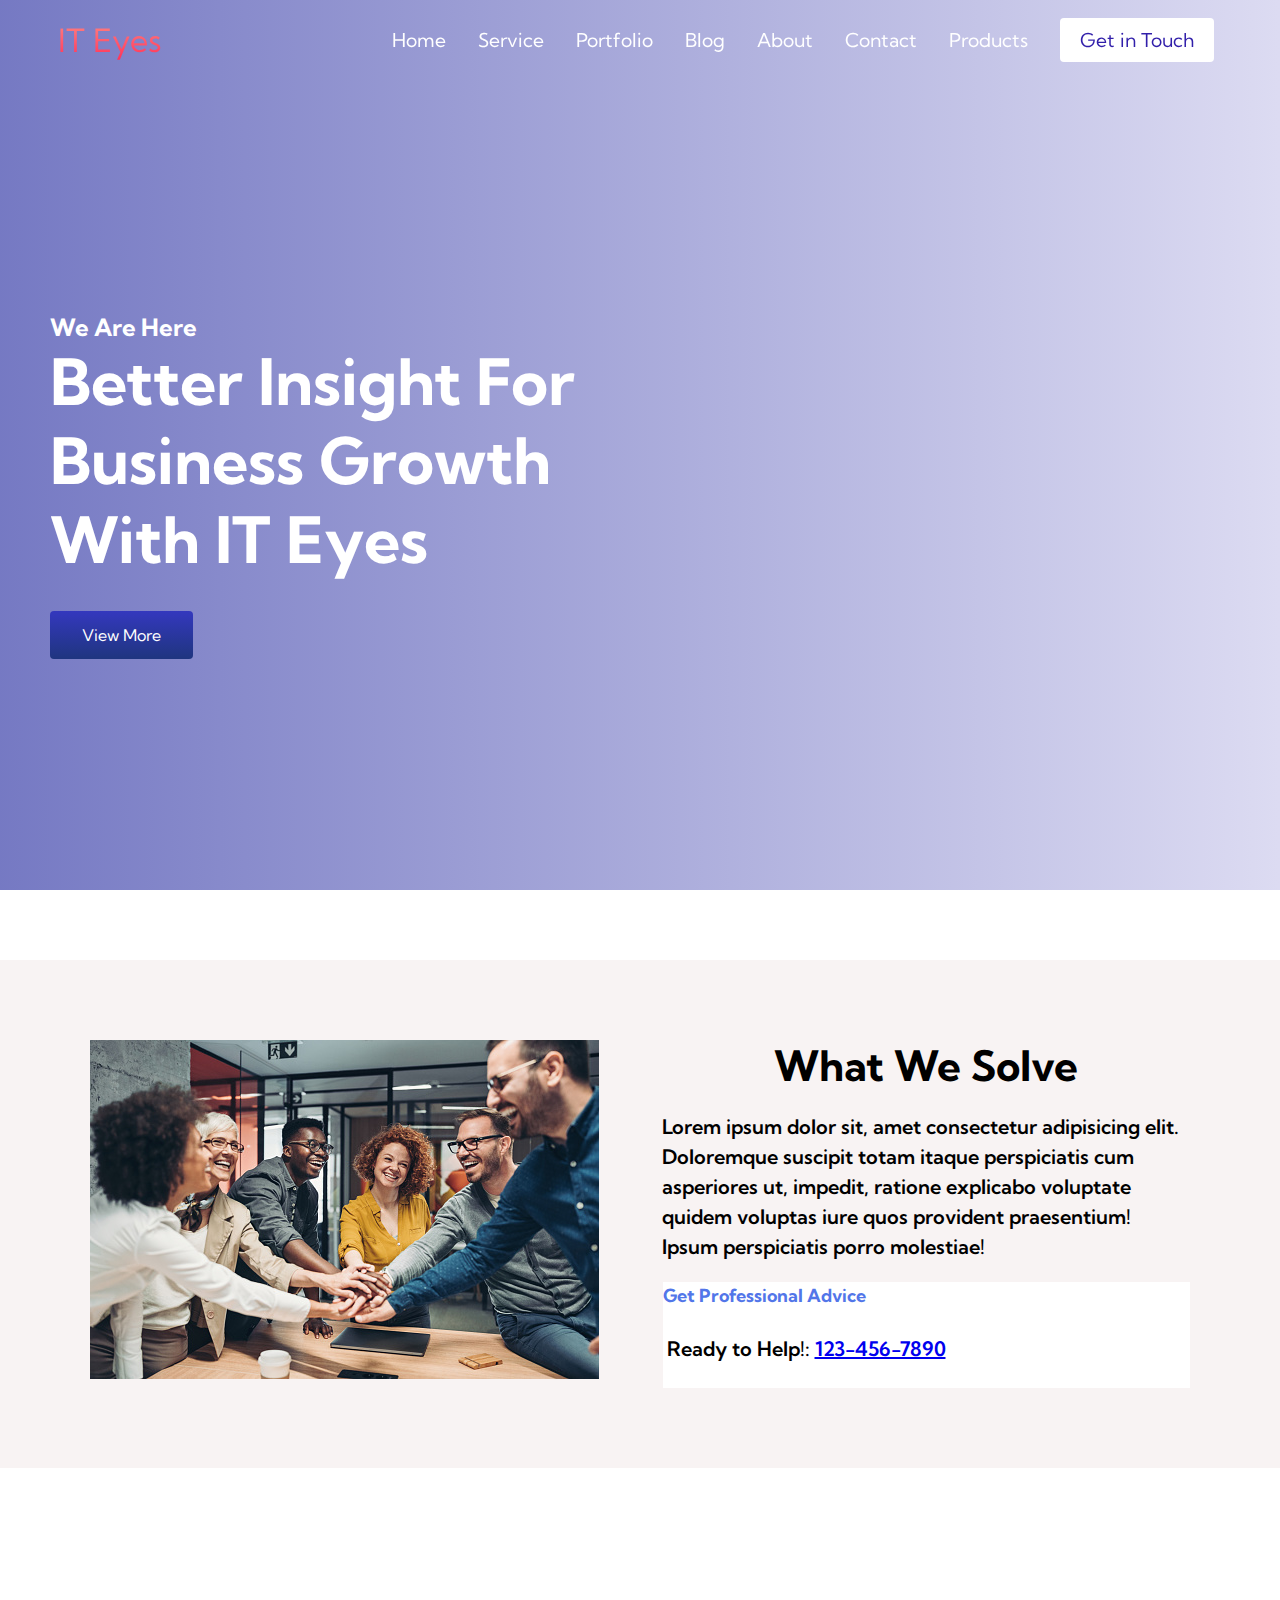
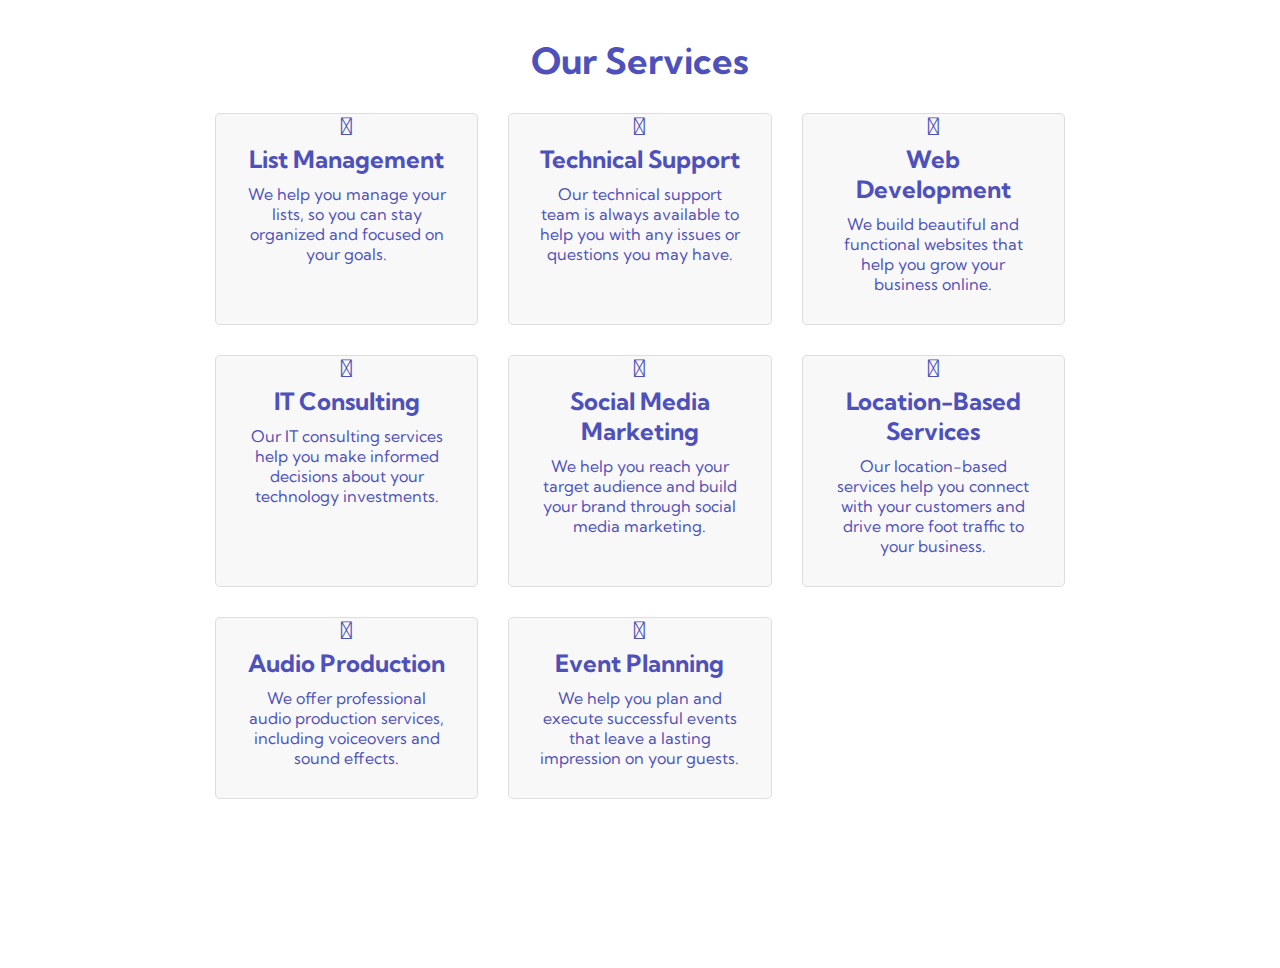
==== index.html @ 2c8f16c7 "Changes" ====
<!DOCTYPE html>
<html lang="en">
  <head>
    <meta charset="UTF-8" />
    <meta name="viewport" content="width=device-width, initial-scale=1.0" />
    <title>HTML CSS Website</title>
    <link rel="stylesheet" href="style.css" />

    <link
      rel="stylesheet"
      href="https://use.fontawesome.com/releases/v5.14.0/css/all.css"
      integrity="sha384-HzLeBuhoNPvSl5KYnjx0BT+WB0QEEqLprO+NBkkk5gbc67FTaL7XIGa2w1L0Xbgc"
      crossorigin="anonymous"
    />
    <link
      href="https://fonts.googleapis.com/css2?family=Kumbh+Sans:wght@400;700&display=swap"
      rel="stylesheet"
    />
  </head>
  <body>
    <div class="section1">
      <!-- Navbar Section -->
      <nav class="navbar">
        <div class="navbar__container">
          <a href="/" id="navbar__logo"><i class="fas fa-gem"></i>IT Eyes</a>
          <div class="navbar__toggle" id="mobile-menu">
            <span class="bar"></span> <span class="bar"></span>
            <span class="bar"></span>
          </div>
          <ul class="navbar__menu">
            <li class="navbar__item">
              <a href="/" class="navbar__links">Home</a>
            </li>
            <li class="navbar__item">
              <a href="/" class="navbar__links">Service</a>
            </li>
            <li class="navbar__item">
              <a href="/" class="navbar__links">Portfolio</a>
            </li>
            <li class="navbar__item">
              <a href="/" class="navbar__links">Blog</a>
            </li>
            <li class="navbar__item">
              <a href="/" class="navbar__links">About</a>
            </li>
            <li class="navbar__item">
              <a href="/tech.html" class="navbar__links">Contact</a>
            </li>
            <li class="navbar__item">
              <a href="/" class="navbar__links">Products</a>
            </li>
            <li class="navbar__btn">
              <a href="/" class="button">Get in Touch</a>
            </li>
          </ul>
        </div>
      </nav>

      <div class="main">
        <div class="main__container">
          <div class="main__content">
            <h2>We Are Here</h2>
            <h3>Better Insight For Business Growth With IT Eyes</h3>
            <button class="main__btn"><a href="#">View More</a></button>
          </div>
        </div>
      </div>
    </div>
    <section class="solve">
      <div class="solve-container">
        <div class="solve-row">
          <div class="solve-image">
            <img src="img/IT Team.jpg" alt="Example of Our Work" />
          </div>
          <div class="solve-col solve-col-text">
            <h2>What We Solve</h2>
            <p>
              Lorem ipsum dolor sit, amet consectetur adipisicing elit.
              Doloremque suscipit totam itaque perspiciatis cum asperiores ut,
              impedit, ratione explicabo voluptate quidem voluptas iure quos
              provident praesentium! Ipsum perspiciatis porro molestiae!
            </p>

            <div class="advice-box">
              <p class="advice-text">Get Professional Advice</p>
              <p class="advice-number">
                Ready to Help!: <a href="tel:123-456-7890">123-456-7890</a>
              </p>
            </div>
          </div>
        </div>
      </div>
    </section>

    <section class="services">
      <h2>Our Services</h2>
      <div class="services-grid">
        <div class="service">
          <i class="fas fa-list"></i>
          <h3>List Management</h3>
          <p>
            We help you manage your lists, so you can stay organized and focused
            on your goals.
          </p>
        </div>
        <div class="service">
          <i class="fas fa-gears"></i>
          <h3>Technical Support</h3>
          <p>
            Our technical support team is always available to help you with any
            issues or questions you may have.
          </p>
        </div>
        <div class="service">
          <i class="fas fa-code"></i>
          <h3>Web Development</h3>
          <p>
            We build beautiful and functional websites that help you grow your
            business online.
          </p>
        </div>
        <div class="service">
          <i class="fas fa-cog"></i>
          <h3>IT Consulting</h3>
          <p>
            Our IT consulting services help you make informed decisions about
            your technology investments.
          </p>
        </div>
        <div class="service">
          <i class="fas fa-star"></i>
          <h3>Social Media Marketing</h3>
          <p>
            We help you reach your target audience and build your brand through
            social media marketing.
          </p>
        </div>
        <div class="service">
          <i class="fas fa-map-marker"></i>
          <h3>Location-Based Services</h3>
          <p>
            Our location-based services help you connect with your customers and
            drive more foot traffic to your business.
          </p>
        </div>
        <div class="service">
          <i class="fas fa-volume-up"></i>
          <h3>Audio Production</h3>
          <p>
            We offer professional audio production services, including
            voiceovers and sound effects.
          </p>
        </div>
        <div class="service">
          <i class="fas fa-calendar"></i>
          <h3>Event Planning</h3>
          <p>
            We help you plan and execute successful events that leave a lasting
            impression on your guests.
          </p>
        </div>
      </div>
    </section>
  </body>
</html>
---- style.css ----
.section1 {
  background-image: linear-gradient(
      to left,
      rgba(33, 26, 172, 0.156),
      rgba(37, 43, 160, 0.63)
    ),
    url("https://img.freepik.com/premium-photo/group-diverse-business-people-working-together-having-meeting_695793-1294.jpg");
  background-size: cover;
}

* {
  box-sizing: border-box;
  margin: 0;
  padding: 0;
  font-family: "Kumbh Sans", sans-serif;
}

.navbar {
  height: 80px;
  display: flex;
  justify-content: center;
  align-items: center;
  font-size: 1.2rem;
  position: sticky;
  top: 0;
  z-index: 999;
}

.navbar__container {
  display: flex;
  justify-content: space-between;
  height: 80px;
  z-index: 1;
  width: 100%;
  max-width: 1300px;
  margin-right: auto;
  margin-left: auto;
  padding-right: 50px;
  padding-left: 50px;
}

#navbar__logo {
  background-color: #dbdbdb;
  background-image: linear-gradient(to top, #ff0844 0%, #ffb199 100%);
  background-size: 100%;
  -webkit-background-clip: text;
  -moz-background-clip: text;
  -webkit-text-fill-color: transparent;
  -moz-text-fill-color: transparent;
  display: flex;
  align-items: center;
  cursor: pointer;
  text-decoration: none;
  font-size: 2rem;
}

.fa-gem {
  margin-right: 0.5rem;
}

.navbar__menu {
  display: flex;
  align-items: center;
  list-style: none;
  text-align: center;
}

.navbar__item {
  height: 80px;
}

.navbar__links {
  color: #fff;
  display: flex;
  align-items: center;
  justify-content: center;
  text-decoration: none;
  padding: 0 1rem;
  height: 100%;
}

.navbar__btn {
  display: flex;
  justify-content: center;
  align-items: center;
  padding: 0 1rem;
  width: 100%;
}

.button {
  display: flex;
  justify-content: center;
  align-items: center;
  text-decoration: none;
  padding: 10px 20px;
  height: 100%;
  width: 100%;
  border: none;
  outline: none;
  border-radius: 4px;
  background: #ffffff;
  color: #311faa;
}

.button:hover {
  background: #4837ff;
  transition: all 0.3s ease;
}

.navbar__links:hover {
  color: #f77062;
  transition: all 0.3s ease;
}

@media screen and (max-width: 960px) {
  .navbar__container {
    display: flex;
    justify-content: space-between;
    height: 80px;
    z-index: 1;
    width: 100%;
    max-width: 1300px;
    padding: 0;
  }

  .navbar__menu {
    display: grid;
    grid-template-columns: auto;
    margin: 0;
    width: 100%;
    position: absolute;
    top: -1000px;
    opacity: 1;
    transition: all 0.5s ease;
    height: 50vh;
    z-index: -1;
  }

  .navbar__menu.active {
    background: #131313;
    top: 100%;
    opacity: 1;
    transition: all 0.5s ease;
    z-index: 99;
    height: 50vh;
    font-size: 1.6rem;
  }

  #navbar__logo {
    padding-left: 25px;
  }

  .navbar__toggle .bar {
    width: 25px;
    height: 3px;
    margin: 5px auto;
    transition: all 0.3s ease-in-out;
    background: #fff;
  }

  .navbar__item {
    width: 100%;
  }

  .navbar__links {
    text-align: center;
    padding: 2rem;
    width: 100%;
    display: table;
  }

  .navbar__btn {
    padding-bottom: 2rem;
  }

  .button {
    display: flex;
    justify-content: center;
    align-items: center;
    width: 80%;
    height: 80px;
    margin: 0;
  }

  #mobile-menu {
    position: absolute;
    top: 20%;
    right: 5%;
    transform: translate(5%, 20%);
  }

  .navbar__toggle .bar {
    display: block;
    cursor: pointer;
  }

  #mobile-menu.is-active .bar:nth-child(2) {
    opacity: 0;
  }

  #mobile-menu.is-active .bar:nth-child(1) {
    transform: translateY(8px) rotate(45deg);
  }

  #mobile-menu.is-active .bar:nth-child(3) {
    transform: translateY(-8px) rotate(-45deg);
  }
}

/* Main Content CSS */

.main__container {
  display: grid;
  grid-template-columns: 1fr 1fr;
  align-items: center;
  justify-self: center;
  margin: 0 auto;
  height: 90vh;
  z-index: 1;
  width: 100%;
  max-width: 1300px;
  padding-right: 50px;
  padding-left: 50px;
}

.main__content {
  color: #fff;
  width: 100%;
}

.main__content h3 {
  font-size: 4rem;
  color: white;
}

.main__content h5 {
  font-size: 4rem;
  margin-top: 10px;
  color: white;
}

.main__content p {
  margin-top: 1rem;
  font-size: 2rem;
  font-weight: 700;
}

.main__btn {
  font-size: 1rem;
  background-image: linear-gradient(to top, #1f357f 0%, #3438be 100%);
  padding: 14px 32px;
  border: none;
  border-radius: 4px;
  color: #fff;
  margin-top: 2rem;
  cursor: pointer;
  position: relative;
  transition: all 0.35s;
  outline: none;
}

.main__btn a {
  position: relative;
  z-index: 2;
  color: #fff;
  text-decoration: none;
}

.main__btn:after {
  position: absolute;
  content: "";
  top: 0;
  left: 0;
  width: 0;
  height: 100%;
  background: #877fe0;
  transition: all 0.35s;
  border-radius: 4px;
}

.main__btn:hover {
  color: #fff;
}

.main__btn:hover:after {
  width: 100%;
}

.main__img--container {
  text-align: center;
}

#main__img {
  height: 80%;
  width: 80%;
}

/* Mobile Responsive */
@media screen and (max-width: 768px) {
  .main__container {
    display: grid;
    grid-template-columns: auto;
    align-items: center;
    justify-self: center;
    width: 100%;
    margin: 0 auto;
    height: 90vh;
  }

  .main__content {
    text-align: center;
    margin-bottom: 4rem;
  }

  .main__content h1 {
    font-size: 2.5rem;
    margin-top: 2rem;
  }

  .main__content h2 {
    font-size: 3rem;
  }

  .main__content p {
    margin-top: 1rem;
    font-size: 1.5rem;
  }
}

@media screen and (max-width: 480px) {
  .main__content h1 {
    font-size: 2rem;
    margin-top: 3rem;
  }

  .main__content h2 {
    font-size: 2rem;
  }

  .main__content p {
    margin-top: 2rem;
    font-size: 1.5rem;
  }

  .main__btn {
    padding: 12px 36px;
    margin: 2.5rem 0;
  }
}

/* Services Section */
.services {
  background: #131313;
  display: flex;
  flex-direction: column;
  justify-content: center;
  align-items: center;
  height: 100vh;
}

.services h1 {
  background-color: #ff8177;
  background-image: linear-gradient(
    to right,
    #ff8177 0%,
    #ff867a 0%,
    #ff8c7f 21%,
    #f99185 52%,
    #cf556c 78%,
    #b12a5b 100%
  );
  background-size: 100%;
  -webkit-background-clip: text;
  -moz-background-clip: text;
  -webkit-text-fill-color: transparent;
  -moz-text-fill-color: transparent;
  margin-bottom: 5rem;
  font-size: 2.5rem;
}

.services__container {
  display: flex;
  justify-content: center;
  flex-wrap: wrap;
}

.services__card {
  margin: 1rem;
  height: 525px;
  width: 400px;
  border-radius: 4px;
  background-image: linear-gradient(
      to bottom,
      rgba(0, 0, 0, 0) 0%,
      rgba(17, 17, 17, 0.6) 100%
    ),
    url("/images/pic3.jpg");
  background-size: cover;
  position: relative;
  color: #fff;
}

.services__card:before {
  opacity: 0.2;
}

.services__card:nth-child(2) {
  background-image: linear-gradient(
      to bottom,
      rgba(0, 0, 0, 0) 0%,
      rgba(17, 17, 17, 0.9) 100%
    ),
    url("/images/pic4.jpg");
}

.services__card h2 {
  position: absolute;
  top: 350px;
  left: 30px;
}

.services__card p {
  position: absolute;
  top: 400px;
  left: 30px;
}

.services__card button {
  color: #fff;
  padding: 10px 20px;
  border: none;
  outline: none;
  border-radius: 4px;
  background: #f77062;
  position: absolute;
  top: 440px;
  left: 30px;
  font-size: 1rem;
}

.services__card button:hover {
  cursor: pointer;
}

.services__card:hover {
  transform: scale(1.075);
  transition: 0.2s ease-in;
  cursor: pointer;
}

@media screen and (max-width: 960px) {
  .services {
    height: 1600px;
  }

  .services h1 {
    font-size: 2rem;
    margin-top: 12rem;
  }
}

@media screen and (max-width: 480px) {
  .services {
    height: 1400px;
  }

  .services h1 {
    font-size: 1.2rem;
  }

  .services__card {
    width: 300px;
  }
}

/* Footer CSS */
.footer__container {
  background-color: #141414;
  padding: 5rem 0;
  display: flex;
  flex-direction: column;
  justify-content: center;
  align-items: center;
}

#footer__logo {
  color: #fff;
  display: flex;
  align-items: center;
  cursor: pointer;
  text-decoration: none;
  font-size: 2rem;
}

.footer__links {
  width: 100%;
  max-width: 1000px;
  display: flex;
  justify-content: center;
}

.footer__link--wrapper {
  display: flex;
}

.footer__link--items {
  display: flex;
  flex-direction: column;
  align-items: flex-start;
  margin: 16px;
  text-align: left;
  width: 160px;
  box-sizing: border-box;
}

.footer__link--items h2 {
  margin-bottom: 16px;
}

.footer__link--items > h2 {
  color: #fff;
}

.footer__link--items a {
  color: #fff;
  text-decoration: none;
  margin-bottom: 0.5rem;
}

.footer__link--items a:hover {
  color: #e9e9e9;
  transition: 0.3s ease-out;
}

/* Social Icons */
.social__icon--link {
  color: #fff;
  font-size: 24px;
}

.social__media {
  max-width: 1000px;
  width: 100%;
}

.social__media--wrap {
  display: flex;
  justify-content: space-between;
  align-items: center;
  width: 90%;
  max-width: 1000px;
  margin: 40px auto 0 auto;
}

.social__icons {
  display: flex;
  justify-content: space-between;
  align-items: center;
  width: 240px;
}

.social__logo {
  color: #fff;
  justify-self: start;
  margin-left: 20px;
  cursor: pointer;
  text-decoration: none;
  font-size: 2rem;
  display: flex;
  align-items: center;
  margin-bottom: 16px;
}

.website__rights {
  color: #fff;
}

@media screen and (max-width: 820px) {
  .footer__links {
    padding-top: 2rem;
  }

  #footer__logo {
    margin-bottom: 2rem;
  }

  .website__rights {
    margin-bottom: 2rem;
  }

  .footer__link--wrapper {
    flex-direction: column;
  }

  .social__media--wrap {
    flex-direction: column;
  }
}

@media screen and (max-width: 480px) {
  .footer__link--items {
    margin: 0;
    padding: 10px;
    width: 100%;
  }
}

/* new section */

.solve {
  margin-top: 70px;
  padding-top: 20px;
  background-color: rgb(248, 243, 243);
  padding: 80px 0;
}

.advice-box {
  background-color: white;
  padding-right: 240px;
}

.advice-number {
  padding: 4px;
  font-size: 10px;
}
.advice-text {
  color: #5276e9;

  font-size: 10px;
  font-weight: bold;
}

.solve-container {
  max-width: 1100px;
  margin: 0 auto;
}

.solve-row {
  display: flex;
  flex-direction: row;
  justify-content: space-between;
}

.solve-col {
  width: 48%;
  display: flex;
  flex-direction: column;
  align-items: center;
}

.solve-image img {
  max-width: 100%;
}

.solve-col-text h2 {
  font-size: 42px;
  margin-bottom: 20px;
}

.solve-col-text p {
  font-size: 18px;
  line-height: 28px;
  margin-bottom: 20px;
}

.solve-col-text ul {
  list-style: none;
  margin: 0;
  padding: 0;
  margin-bottom: 20px;
}

.solve-col-text ul li {
  font-size: 18px;
  line-height: 28px;
  margin-bottom: 10px;
}

.solve-col-text p:last-of-type {
  font-size: 20px;
  line-height: 30px;
  font-weight: 600;
}

.services {
  background-color: #fff;
  margin: 100px auto;
  max-width: 850px;
}

.service {
  display: flex;
  flex-direction: column;
  align-items: center;
  text-align: center;
  padding: 20px;
  border: 1px solid #ddd;
  border-radius: 5px;
}

.services h2 {
  color: #4e51bb;
  text-align: center;
  font-size: 36px;
  margin-bottom: 30px;
}

.services-grid {
  display: grid;
  grid-template-columns: repeat(auto-fit, minmax(200px, 1fr));
  grid-gap: 30px;
}

.service {
  color: #4e51bb;
  background-color: #f8f8f8;
  text-align: center;
  padding: 30px;
  position: relative;
}

.service:before {
  position: absolute;
  top: 0;
  left: 50%;
  transform: translateX(-50%);
  font-size: 24px;
  line-height: 1;
}

.service:before {
  content: "\f007"; /* FontAwesome icon code for the "list" icon */
}

.service:nth-child(2):before {
  content: "\f0e0"; /* FontAwesome icon code for the "gears" icon */
}

.service:nth-child(3):before {
  content: "\f121"; /* FontAwesome icon code for the "code" icon */
}

.service:nth-child(4):before {
  content: "\f0f3"; /* FontAwesome icon code for the "cog" icon */
}

.service:nth-child(5):before {
  content: "\f0ad"; /* FontAwesome icon code for the "star" icon */
}

.service:nth-child(6):before {
  content: "\f1b3"; /* FontAwesome icon code for the "map-marker" icon */
}

.service:nth-child(7):before {
  content: "\f02d"; /* FontAwesome icon code for the "volume-up" icon */
}

.service:nth-child(8):before {
  content: "\f06e"; /* FontAwesome icon code for the "calendar" icon */
}

.service h3 {
  font-size: 24px;
  margin-bottom: 10px;
}
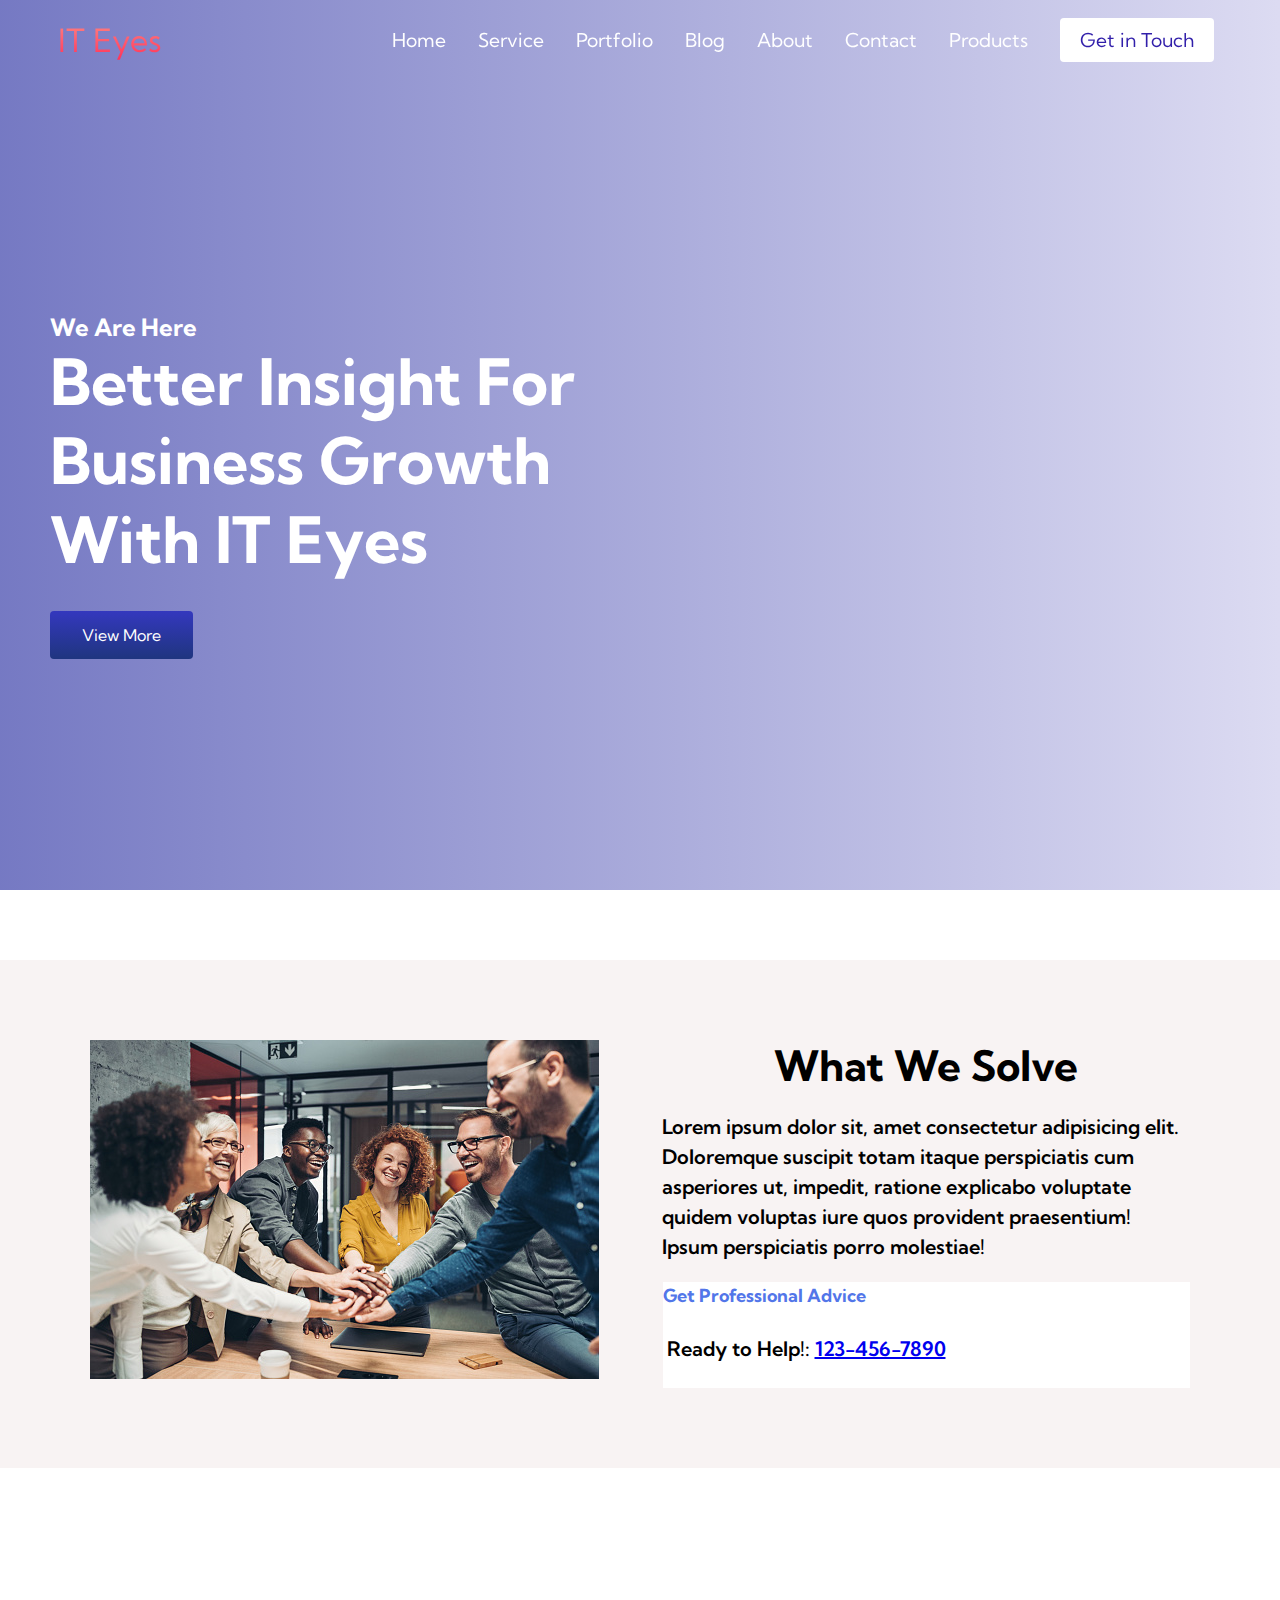
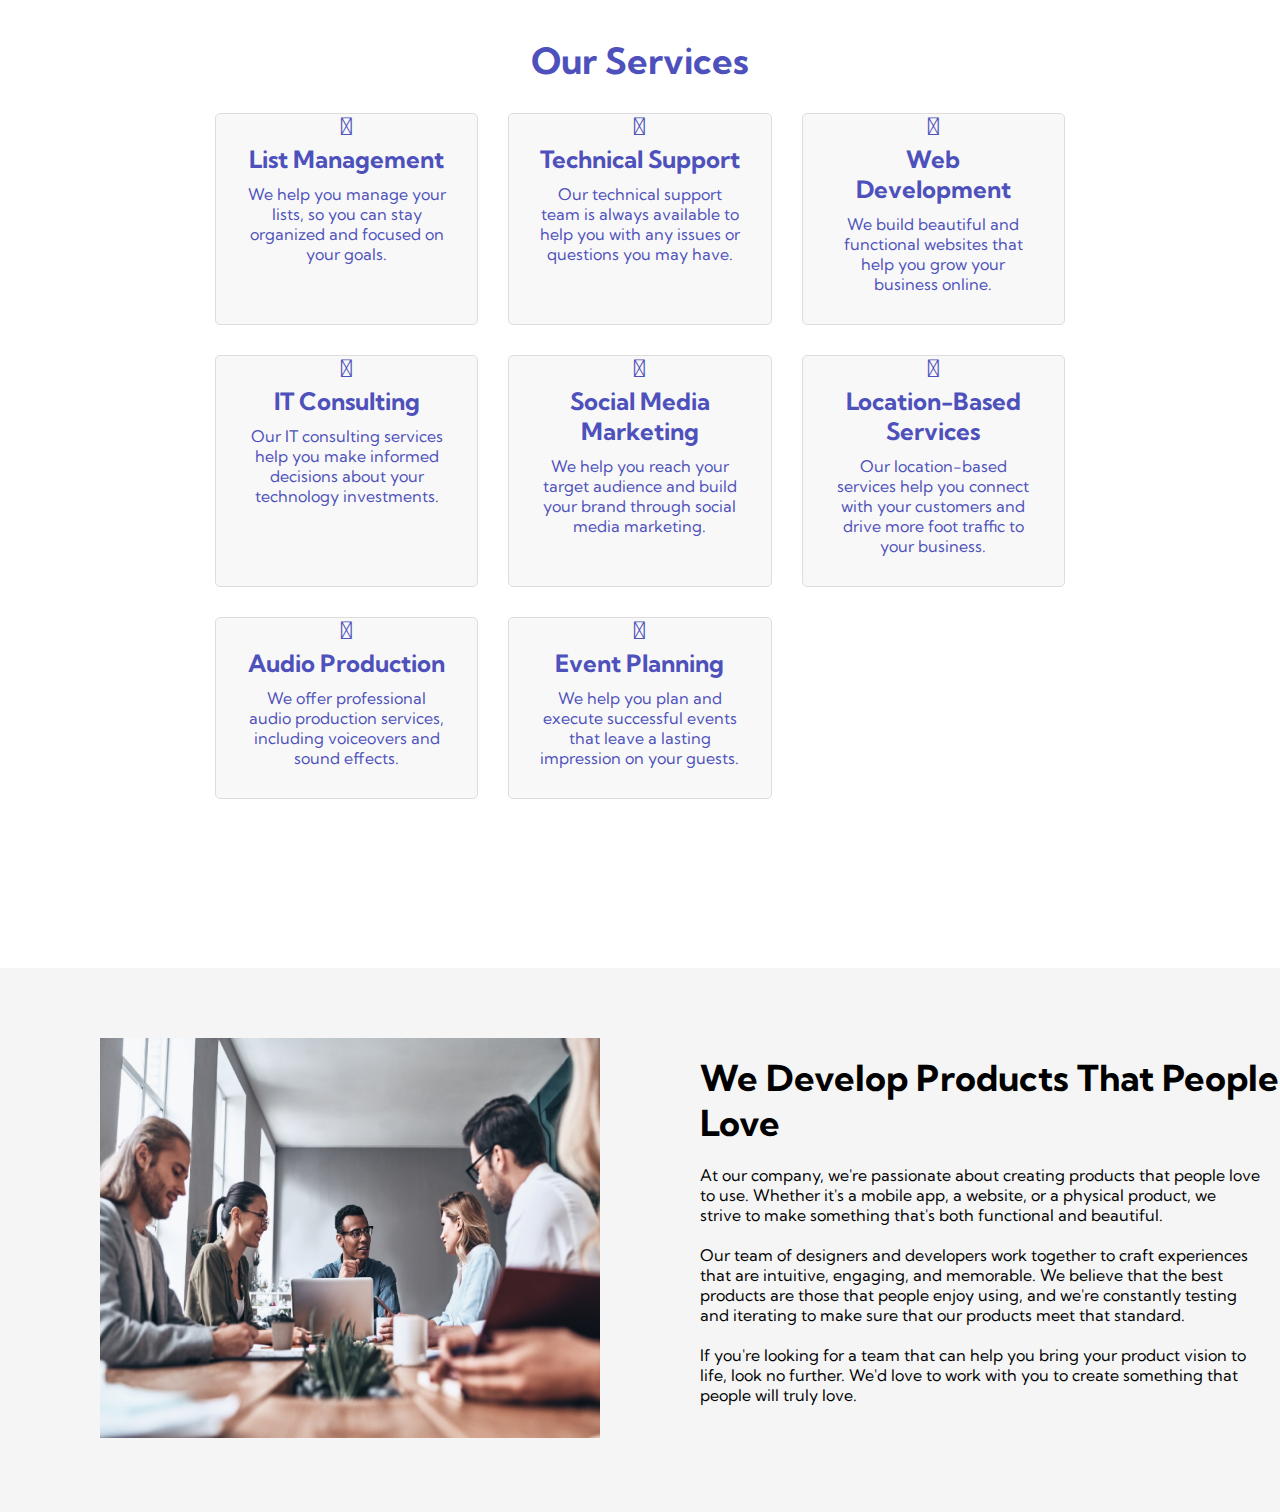
==== commit b9558b2b: "new section added" ====
--- a/index.html
+++ b/index.html
@@ -161,5 +161,32 @@
         </div>
       </div>
     </section>
+
+    <section class="product-section">
+      <div class="product-image">
+        <img src="img/IT teams.jpg" alt="Product Image" />
+      </div>
+      <div class="product-description">
+        <h2>We Develop Products That People Love</h2>
+        <p>
+          At our company, we're passionate about creating products that people
+          love to use. Whether it's a mobile app, a website, or a physical
+          product, we strive to make something that's both functional and
+          beautiful.
+        </p>
+        <p>
+          Our team of designers and developers work together to craft
+          experiences that are intuitive, engaging, and memorable. We believe
+          that the best products are those that people enjoy using, and we're
+          constantly testing and iterating to make sure that our products meet
+          that standard.
+        </p>
+        <p>
+          If you're looking for a team that can help you bring your product
+          vision to life, look no further. We'd love to work with you to create
+          something that people will truly love.
+        </p>
+      </div>
+    </section>
   </body>
 </html>
--- a/style.css
+++ b/style.css
@@ -764,3 +764,53 @@
   font-size: 24px;
   margin-bottom: 10px;
 }
+
+/*
+product section */
+
+.product-section {
+  display: flex;
+  flex-direction: row;
+  justify-content: center;
+  align-items: center;
+  margin-top: 50px;
+}
+
+.product-image {
+  flex: 1;
+  margin-right: 80px;
+}
+
+.product-image img {
+  margin-top: 70px;
+  margin-bottom:  70px;
+  width: 600px;
+  height: 400px;
+  padding-left: 100px;
+}
+
+.product-description {
+  flex: 2;
+}
+
+.product-section {
+  display: flex;
+  flex-direction: row;
+  justify-content: center;
+  align-items: center;
+  margin-top: 50px;
+  background-color: #f5f5f5;
+}
+
+.product-description h2 {
+  font-size: 36px;
+  margin-bottom: 20px;
+    margin-left: 20px;
+
+}
+
+.product-description p {
+  margin: 20px;
+  width: 200px
+  margin-bottom: 20px;
+}
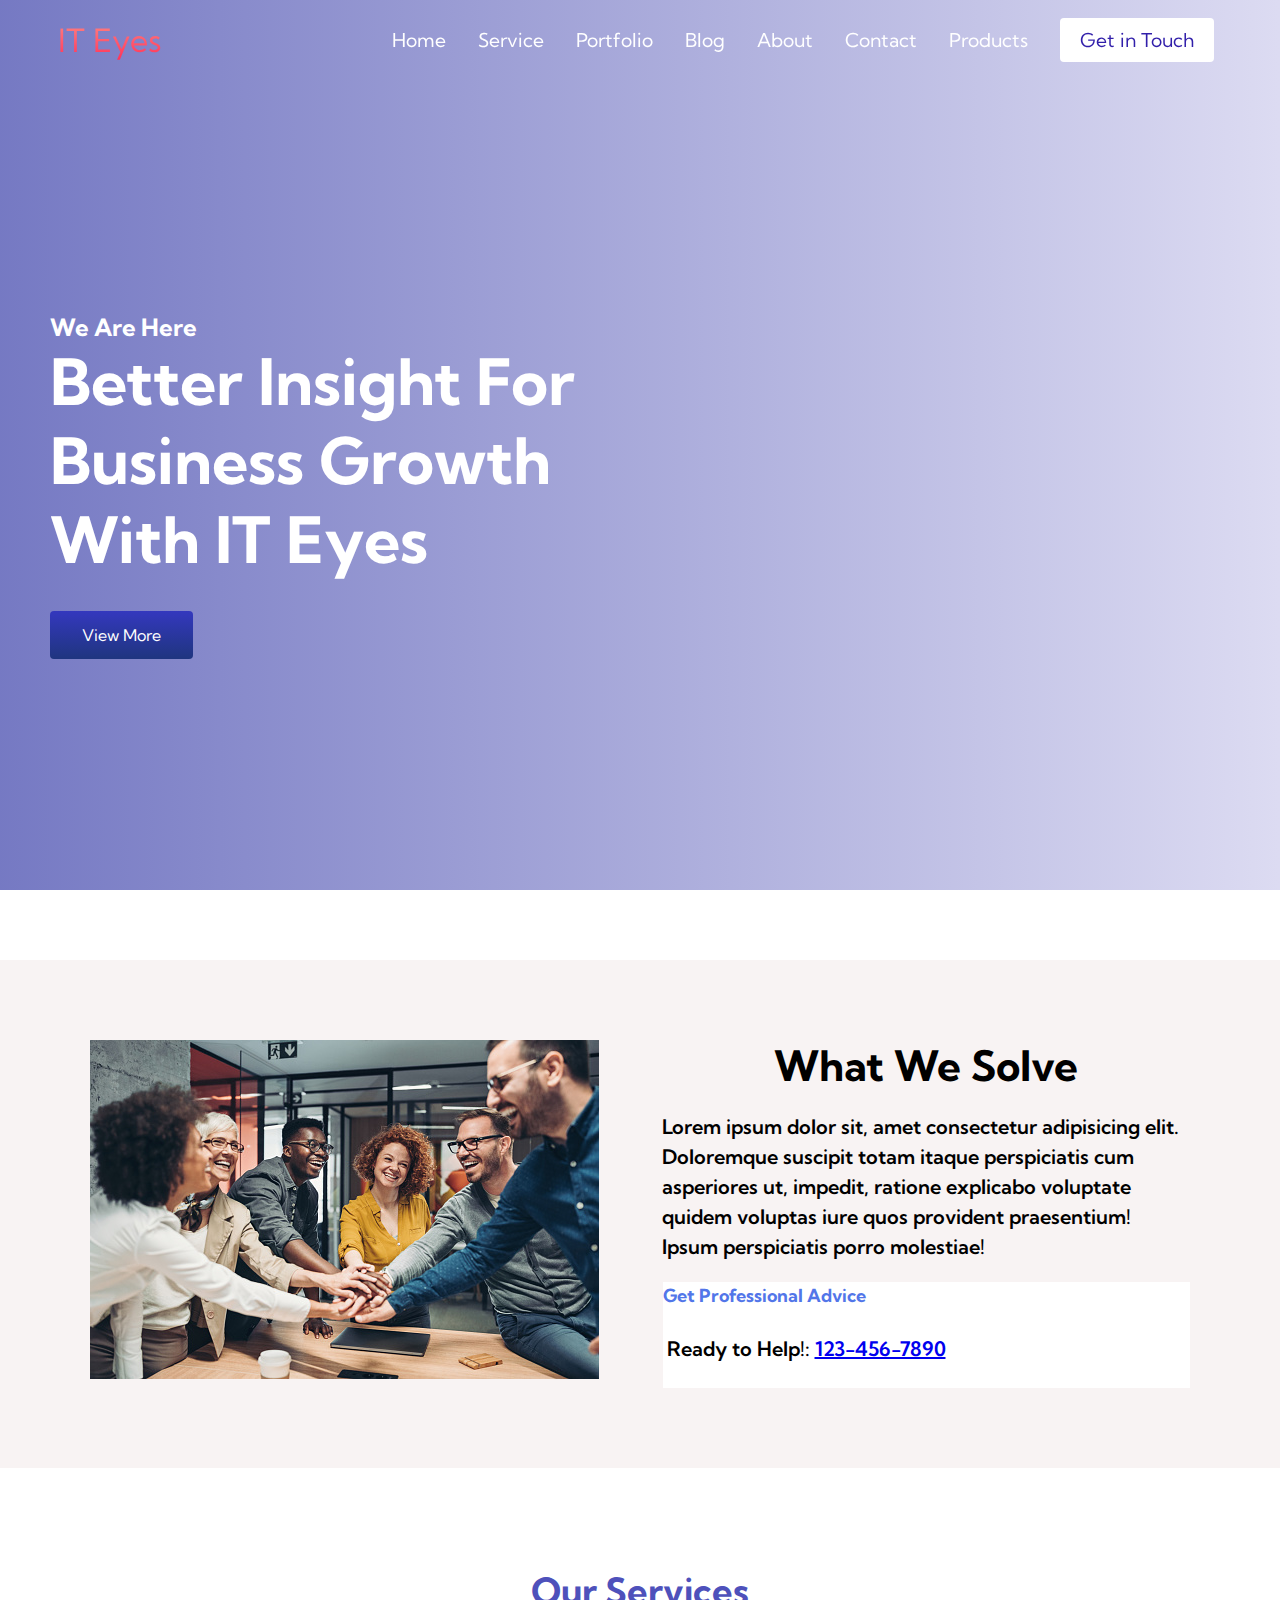
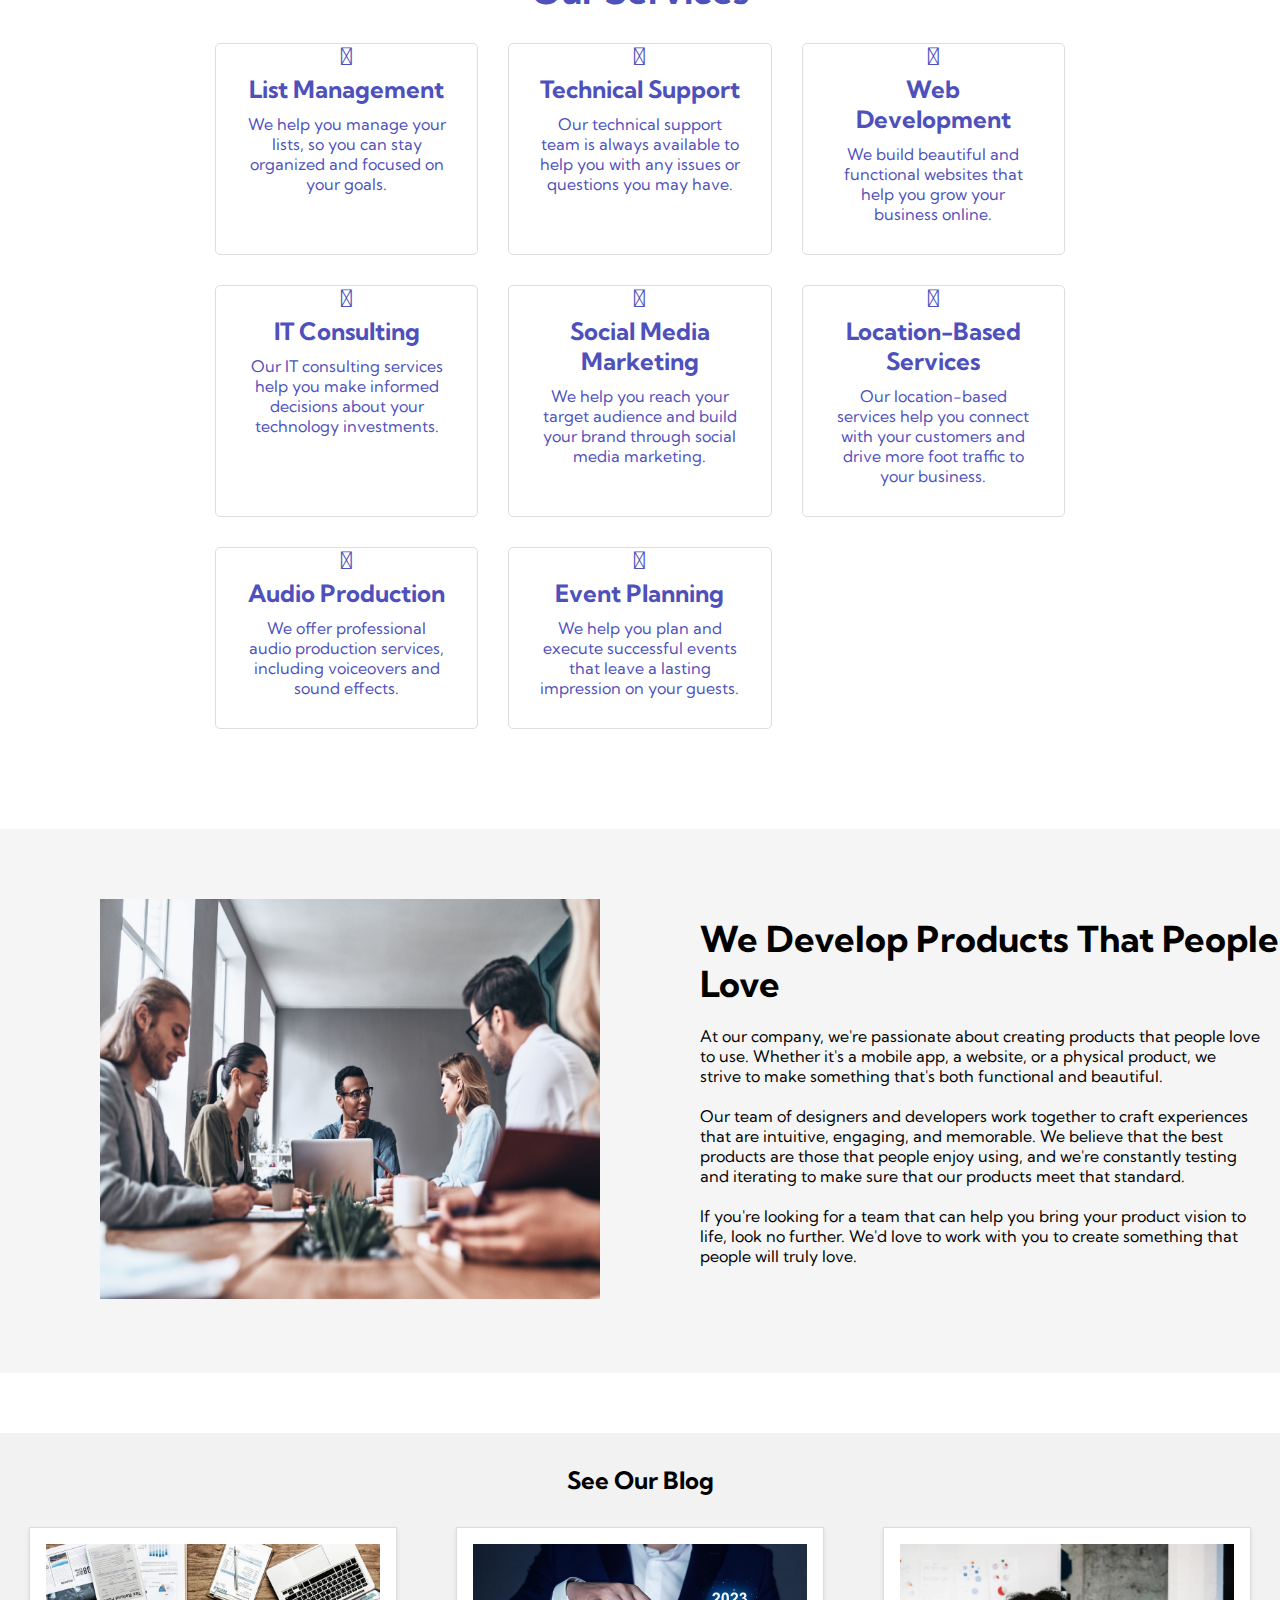
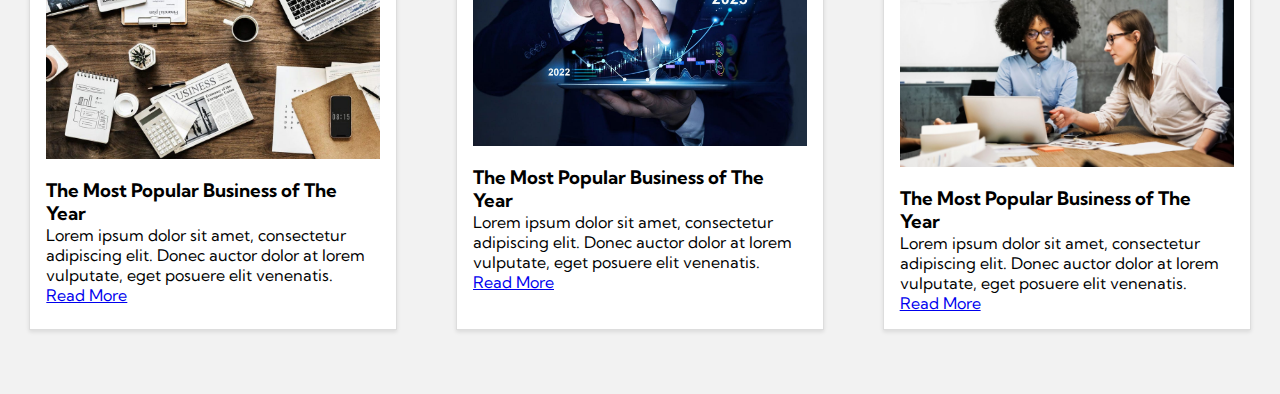
==== commit b38a2aba: "Updated" ====
--- a/index.html
+++ b/index.html
@@ -188,5 +188,41 @@
         </p>
       </div>
     </section>
+    <section class="blog-section">
+      <h2>See Our Blog</h2>
+      <div class="blog-articles">
+        <div class="blog-article">
+          <img
+            src="img/blog1.jpg"
+            alt="The Most Popular Business of The Year"
+          />
+          <h3>The Most Popular Business of The Year</h3>
+          <p>
+            Lorem ipsum dolor sit amet, consectetur adipiscing elit. Donec
+            auctor dolor at lorem vulputate, eget posuere elit venenatis.
+          </p>
+          <a href="#">Read More</a>
+        </div>
+        <div class="blog-article">
+          <img src="img/blog 2.jpg" alt="Article 2 image" />
+          <h3>The Most Popular Business of The Year</h3>
+          <p>
+            Lorem ipsum dolor sit amet, consectetur adipiscing elit. Donec
+            auctor dolor at lorem vulputate, eget posuere elit venenatis.
+          </p>
+
+          <a href="#">Read More</a>
+        </div>
+        <div class="blog-article">
+          <img src="img/blog 3.jpg" alt="Article 3 image" />
+          <h3>The Most Popular Business of The Year</h3>
+          <p>
+            Lorem ipsum dolor sit amet, consectetur adipiscing elit. Donec
+            auctor dolor at lorem vulputate, eget posuere elit venenatis.
+          </p>
+          <a href="#">Read More</a>
+        </div>
+      </div>
+    </section>
   </body>
 </html>
--- a/style.css
+++ b/style.css
@@ -348,134 +348,11 @@
   }
 }
 
-/* Services Section */
-.services {
-  background: #131313;
-  display: flex;
-  flex-direction: column;
-  justify-content: center;
-  align-items: center;
-  height: 100vh;
-}
-
-.services h1 {
-  background-color: #ff8177;
-  background-image: linear-gradient(
-    to right,
-    #ff8177 0%,
-    #ff867a 0%,
-    #ff8c7f 21%,
-    #f99185 52%,
-    #cf556c 78%,
-    #b12a5b 100%
-  );
-  background-size: 100%;
-  -webkit-background-clip: text;
-  -moz-background-clip: text;
-  -webkit-text-fill-color: transparent;
-  -moz-text-fill-color: transparent;
-  margin-bottom: 5rem;
-  font-size: 2.5rem;
-}
-
-.services__container {
-  display: flex;
-  justify-content: center;
-  flex-wrap: wrap;
-}
-
-.services__card {
-  margin: 1rem;
-  height: 525px;
-  width: 400px;
-  border-radius: 4px;
-  background-image: linear-gradient(
-      to bottom,
-      rgba(0, 0, 0, 0) 0%,
-      rgba(17, 17, 17, 0.6) 100%
-    ),
-    url("/images/pic3.jpg");
-  background-size: cover;
-  position: relative;
-  color: #fff;
-}
-
-.services__card:before {
-  opacity: 0.2;
-}
-
-.services__card:nth-child(2) {
-  background-image: linear-gradient(
-      to bottom,
-      rgba(0, 0, 0, 0) 0%,
-      rgba(17, 17, 17, 0.9) 100%
-    ),
-    url("/images/pic4.jpg");
-}
-
-.services__card h2 {
-  position: absolute;
-  top: 350px;
-  left: 30px;
-}
-
-.services__card p {
-  position: absolute;
-  top: 400px;
-  left: 30px;
-}
-
-.services__card button {
-  color: #fff;
-  padding: 10px 20px;
-  border: none;
-  outline: none;
-  border-radius: 4px;
-  background: #f77062;
-  position: absolute;
-  top: 440px;
-  left: 30px;
-  font-size: 1rem;
-}
-
-.services__card button:hover {
-  cursor: pointer;
-}
-
-.services__card:hover {
-  transform: scale(1.075);
-  transition: 0.2s ease-in;
-  cursor: pointer;
-}
-
-@media screen and (max-width: 960px) {
-  .services {
-    height: 1600px;
-  }
-
-  .services h1 {
-    font-size: 2rem;
-    margin-top: 12rem;
-  }
-}
-
-@media screen and (max-width: 480px) {
-  .services {
-    height: 1400px;
-  }
-
-  .services h1 {
-    font-size: 1.2rem;
-  }
-
-  .services__card {
-    width: 300px;
-  }
-}
+
 
 /* Footer CSS */
 .footer__container {
-  background-color: #141414;
+
   padding: 5rem 0;
   display: flex;
   flex-direction: column;
@@ -683,7 +560,6 @@
 }
 
 .services {
-  background-color: #fff;
   margin: 100px auto;
   max-width: 850px;
 }
@@ -713,8 +589,7 @@
 
 .service {
   color: #4e51bb;
-  background-color: #f8f8f8;
-  text-align: center;
+    text-align: center;
   padding: 30px;
   position: relative;
 }
@@ -814,3 +689,47 @@
   width: 200px
   margin-bottom: 20px;
 }
+
+/* blog section */
+.blog-section {
+  margin-top: 60px;
+  padding: 2rem 0;
+  text-align: center;
+  background-color: #f2f2f2; /* Set light grey background color */
+}
+
+.blog-articles {
+  display: flex;
+  justify-content: space-around;
+  flex-wrap: wrap;
+  margin-top: 2rem;
+}
+
+.blog-article {
+  flex-basis: calc(30% - 1rem); /* Make the flexbox smaller */
+  margin-bottom: 2rem;
+  text-align: left;
+  border: 1px solid #ddd; /* Add white border box */
+  padding: 1rem; /* Add padding to the border box */
+  background-color: #fff; /* Set white background color */
+  box-shadow: 0px 2px 4px rgba(0, 0, 0, 0.1); /* Add box shadow */
+}
+
+.blog-article img {
+  width: 100%;
+  height: auto;
+  margin-bottom: 1rem;
+}
+/* Media query for screens with a maximum width of 768px */
+@media (max-width: 768px) {
+  .blog-article {
+    flex-basis: calc(50% - 1rem); /* Make the flexbox articles 50% width */
+  }
+}
+
+/* Media query for screens with a maximum width of 576px */
+@media (max-width: 576px) {
+  .blog-article {
+    flex-basis: 100%; /* Make the flexbox articles 100% width */
+  }
+}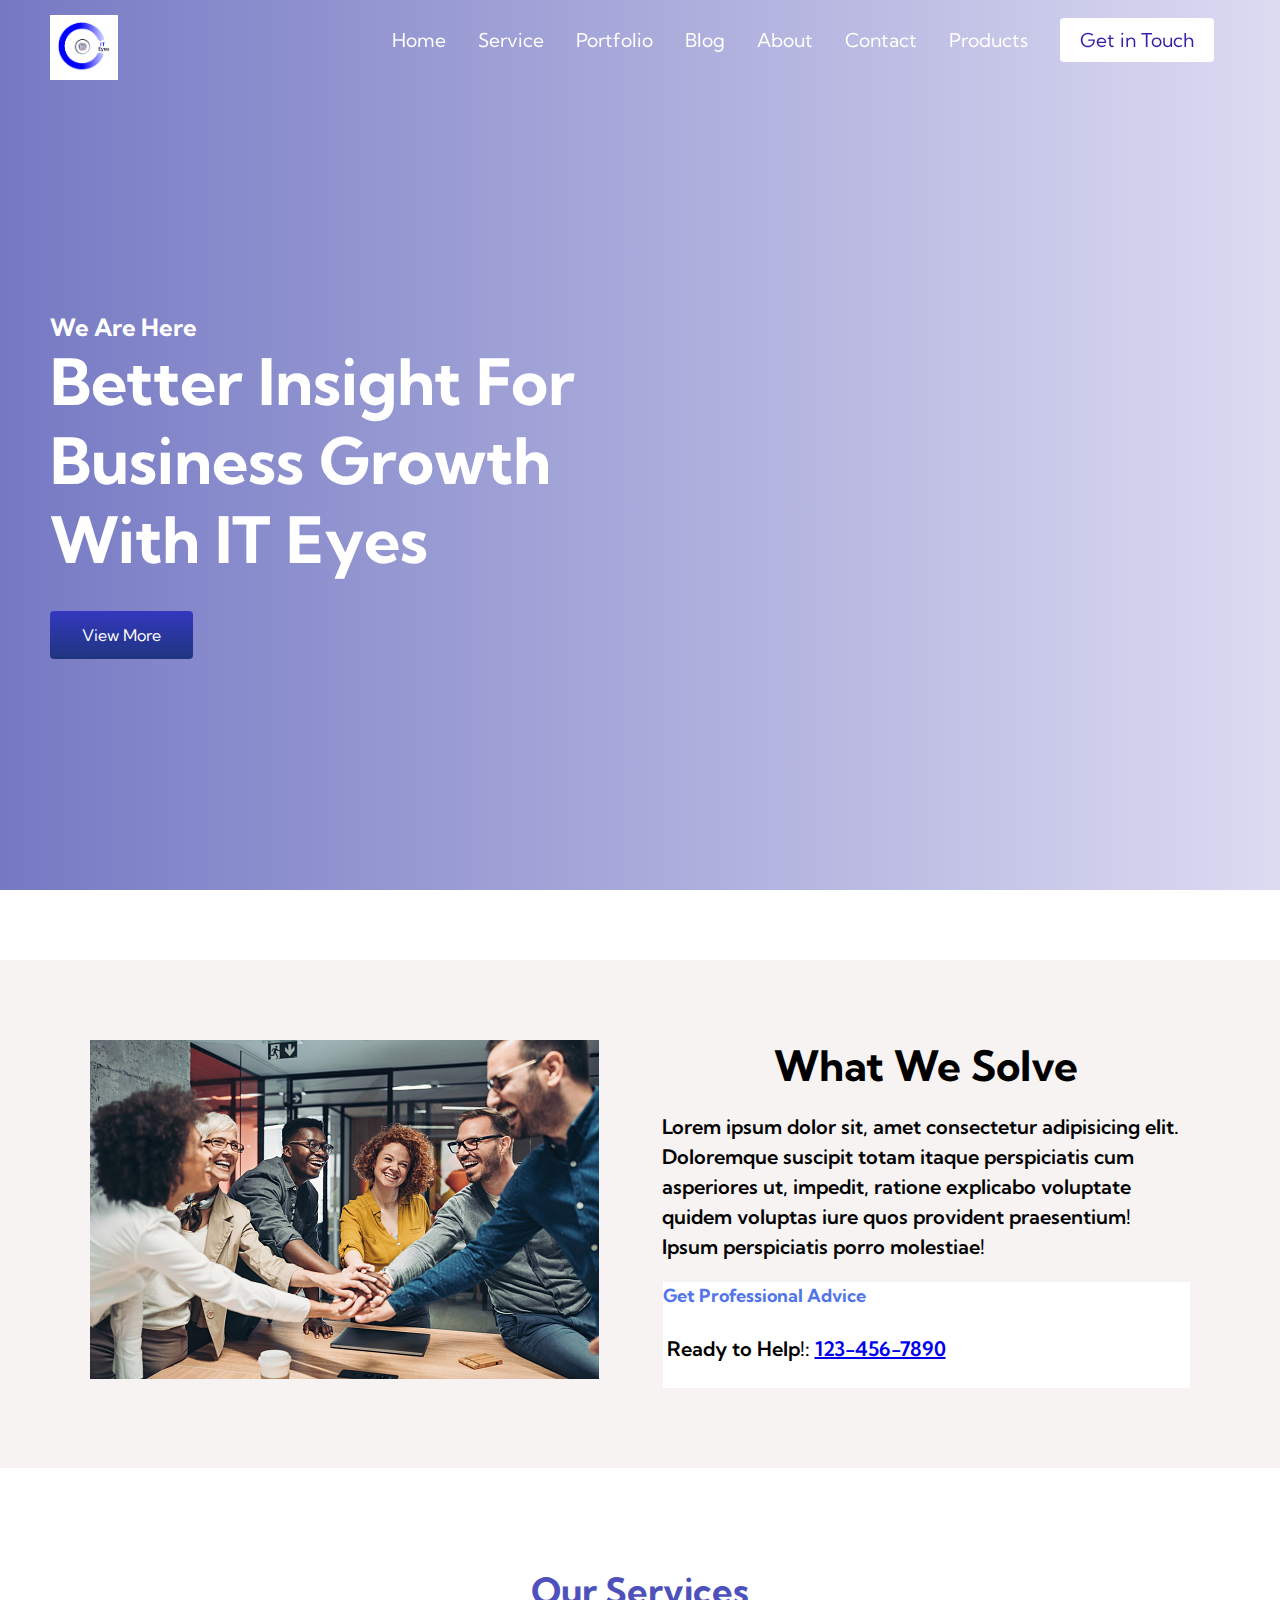
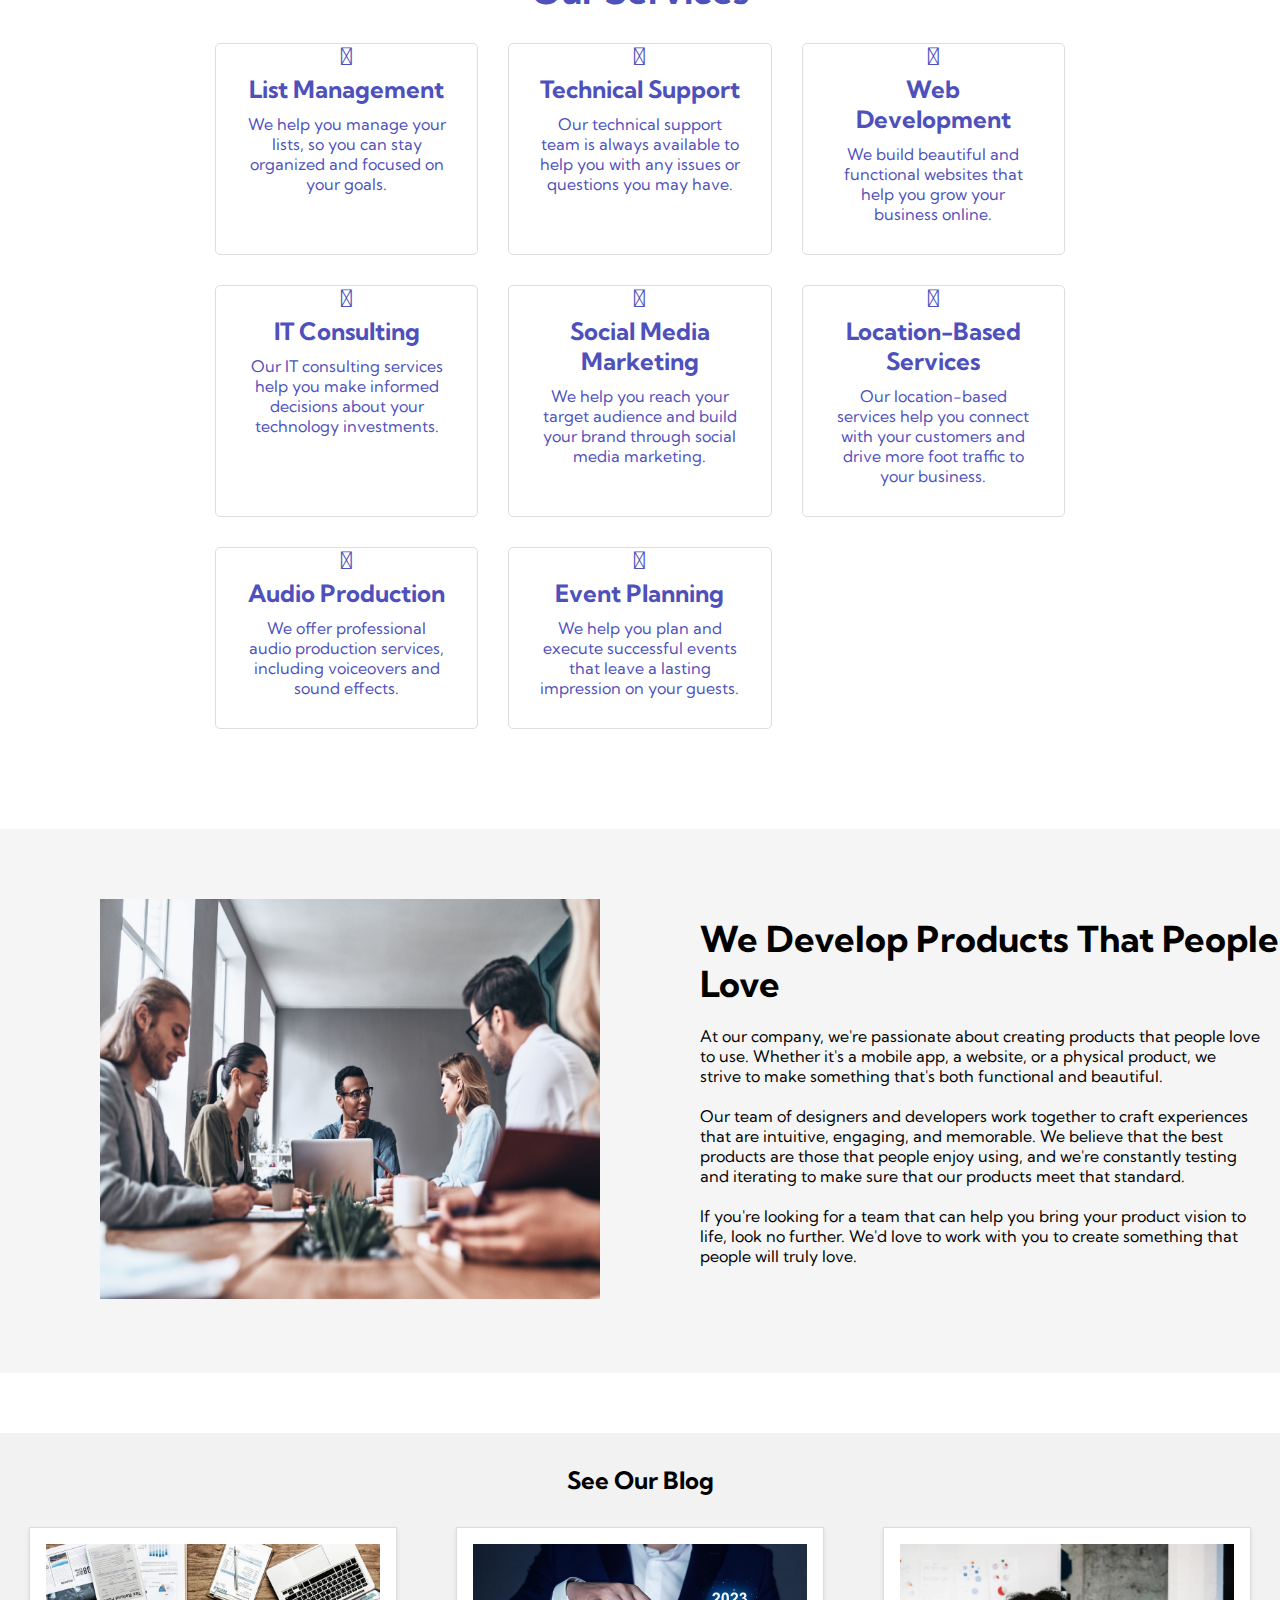
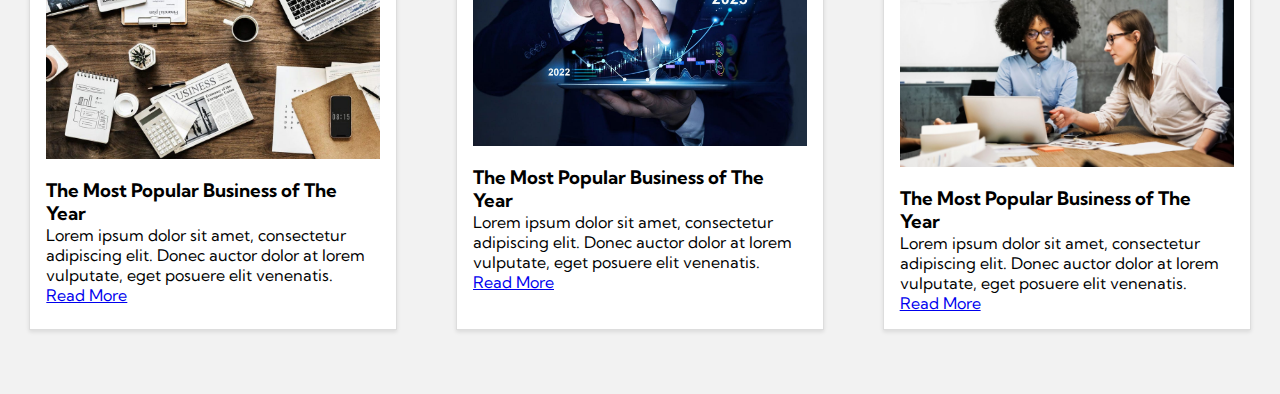
==== commit b235310b: "Changes" ====
--- a/index.html
+++ b/index.html
@@ -22,7 +22,7 @@
       <!-- Navbar Section -->
       <nav class="navbar">
         <div class="navbar__container">
-          <a href="/" id="navbar__logo"><i class="fas fa-gem"></i>IT Eyes</a>
+          <img src="img/IT logo.png" id="logo" />
           <div class="navbar__toggle" id="mobile-menu">
             <span class="bar"></span> <span class="bar"></span>
             <span class="bar"></span>
--- a/style.css
+++ b/style.css
@@ -448,6 +448,12 @@
   margin-bottom: 16px;
 }
 
+#logo {
+  margin-top: 15px;
+  float: left;
+  display: inline-block;
+}
+
 .website__rights {
   color: #fff;
 }
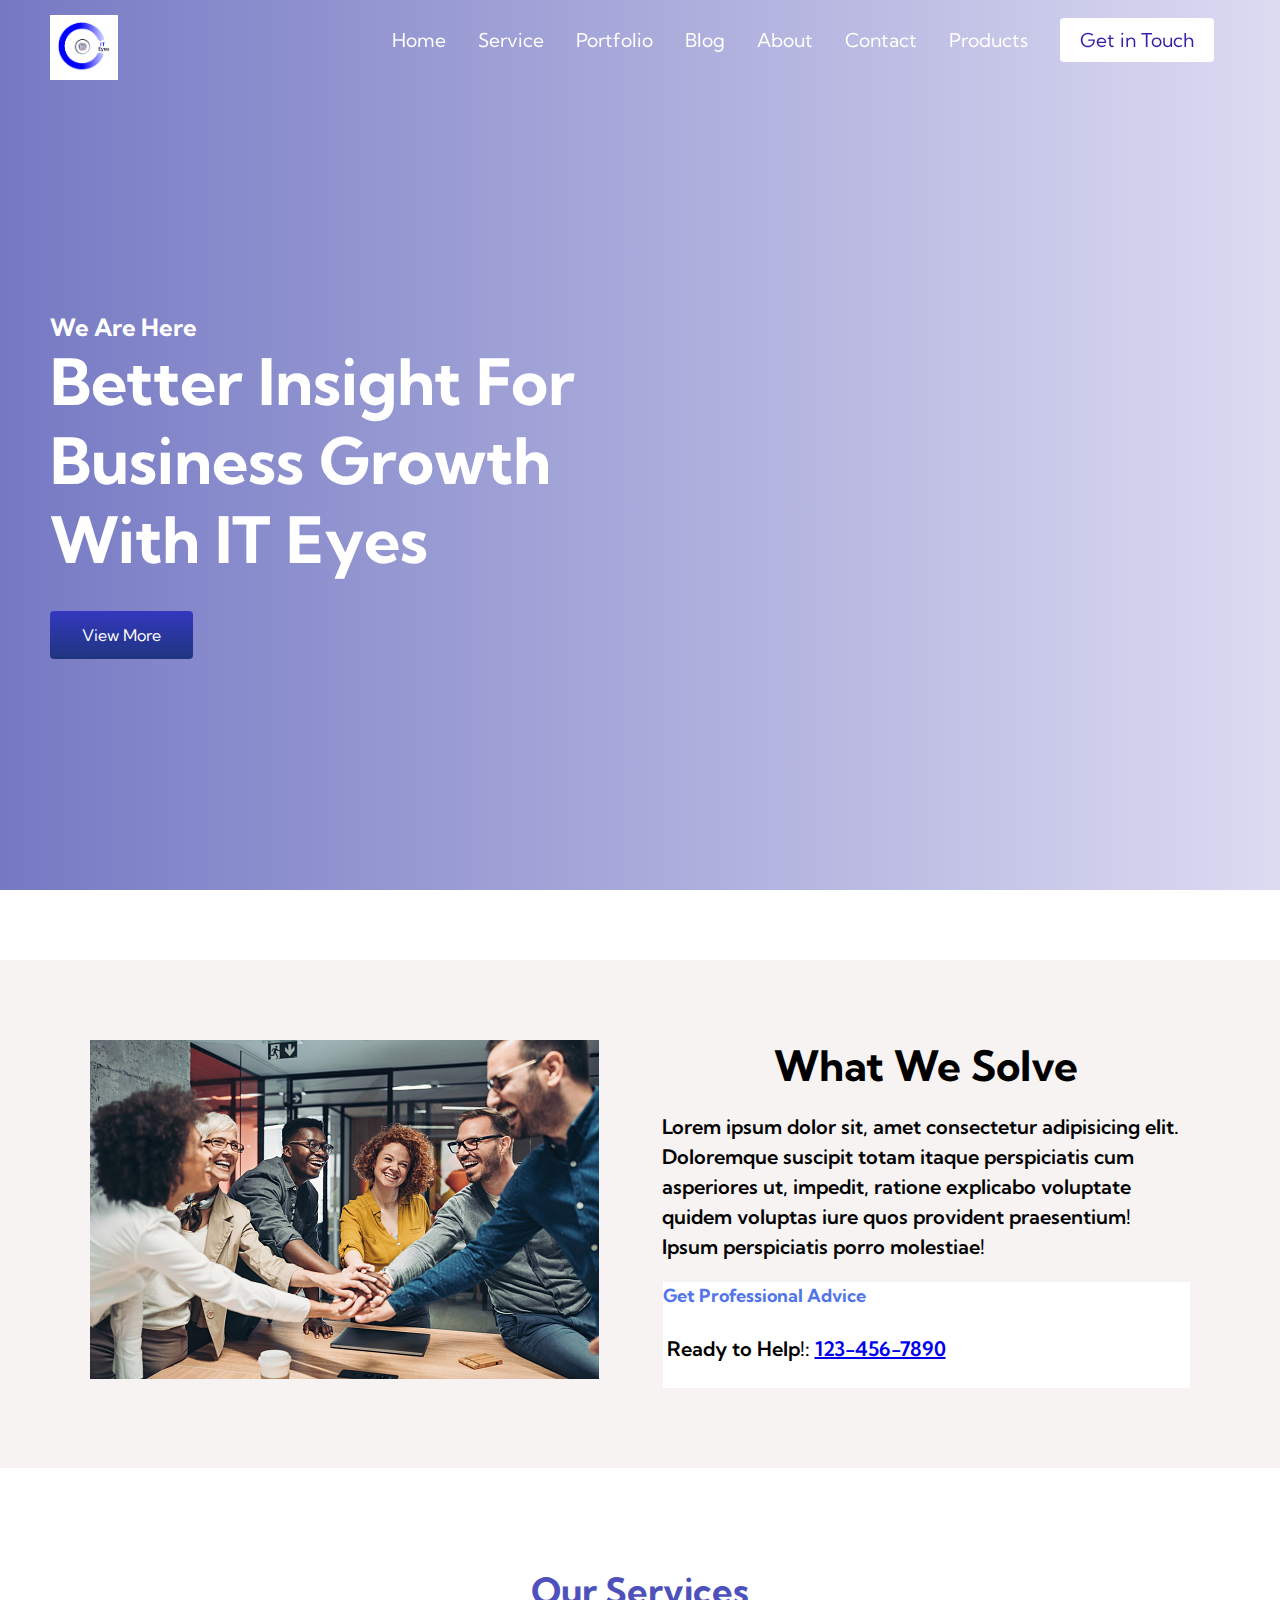
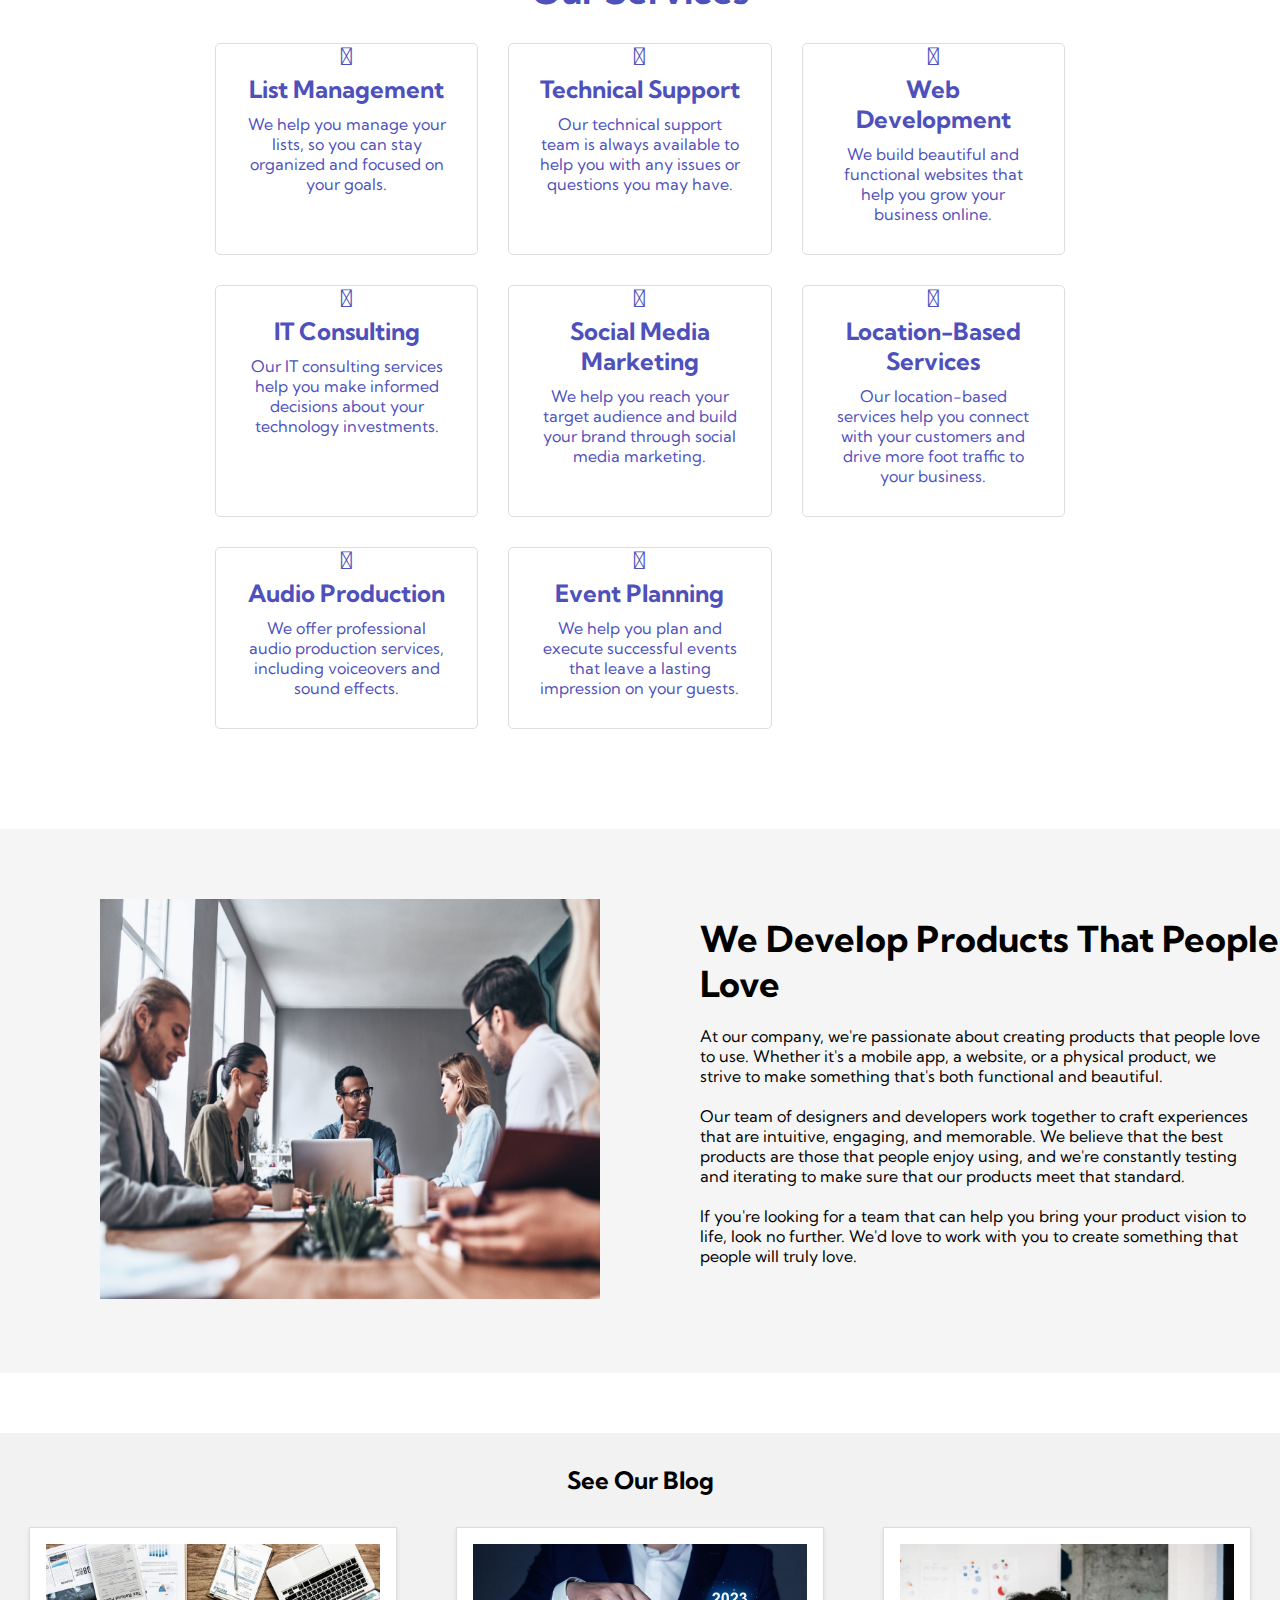
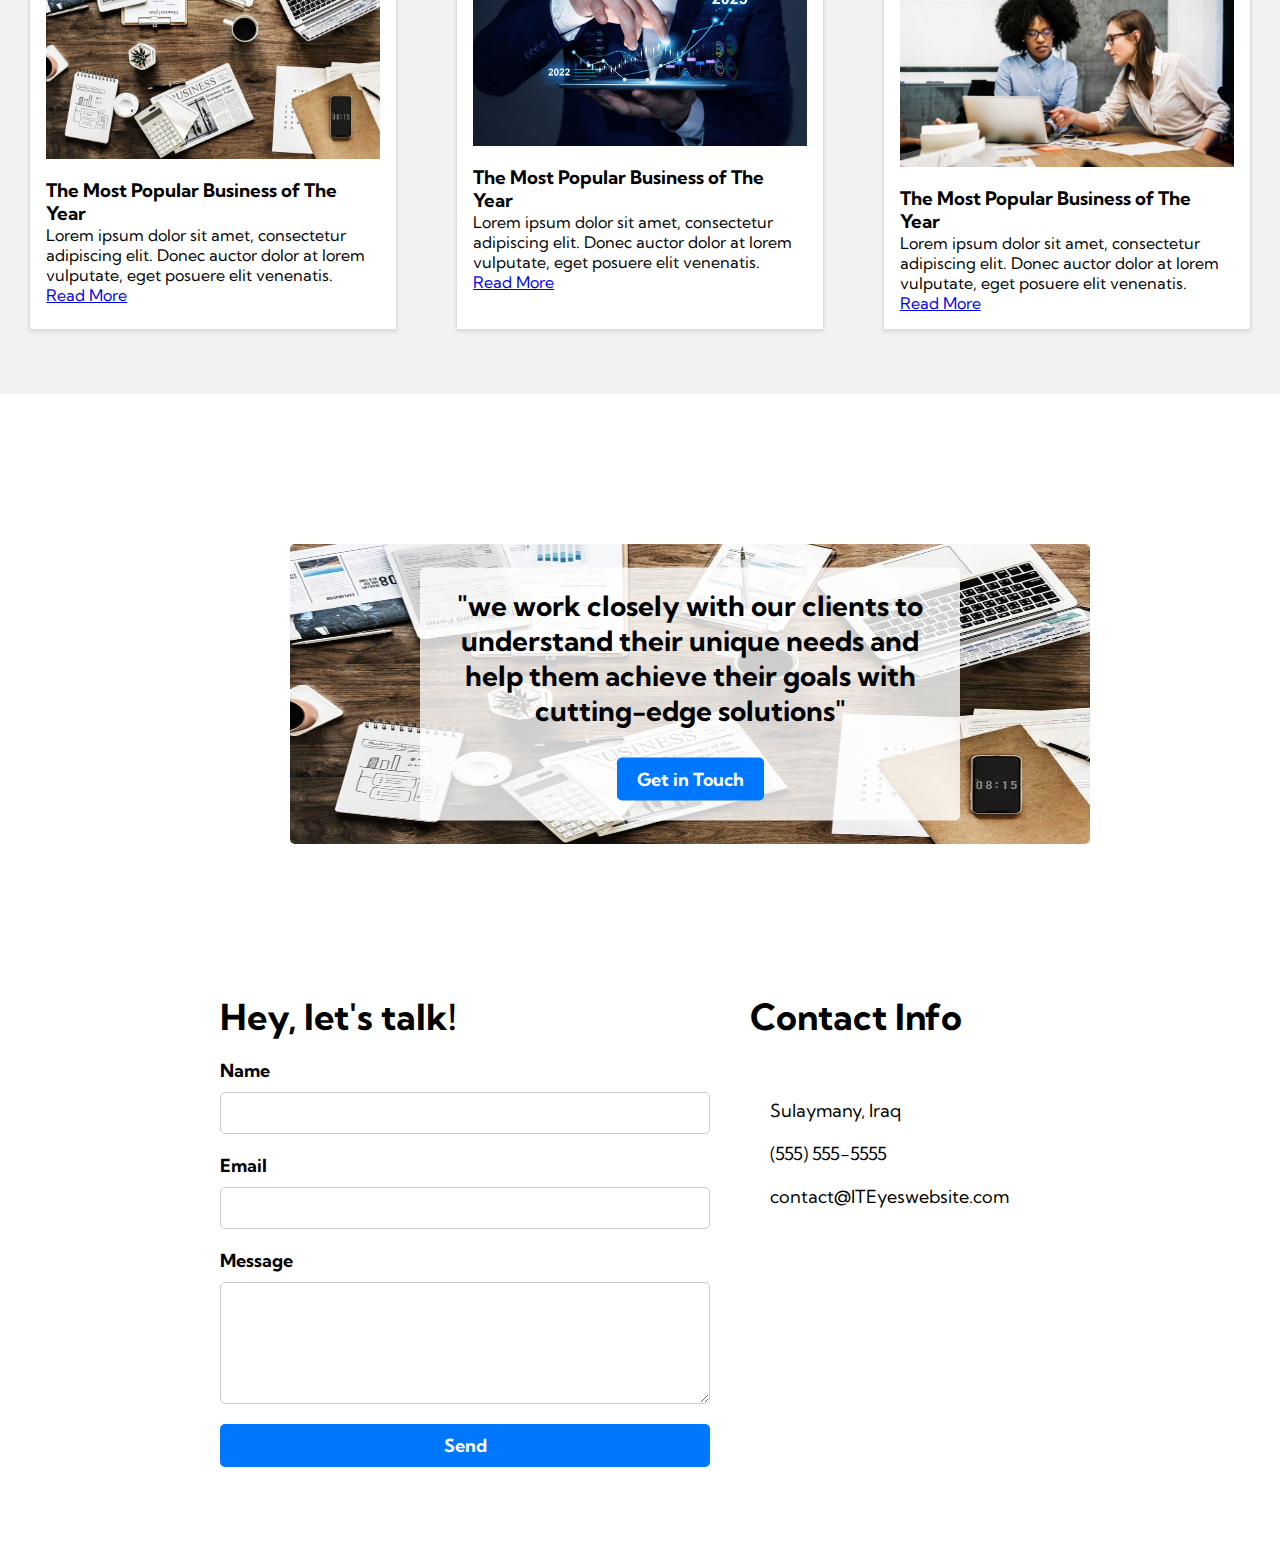
==== commit b43fc997: "new changes, about sections is added" ====
--- a/index.html
+++ b/index.html
@@ -41,7 +41,7 @@
               <a href="/" class="navbar__links">Blog</a>
             </li>
             <li class="navbar__item">
-              <a href="/" class="navbar__links">About</a>
+              <a href="./About/about.html" class="navbar__links">About</a>
             </li>
             <li class="navbar__item">
               <a href="/tech.html" class="navbar__links">Contact</a>
@@ -224,5 +224,58 @@
         </div>
       </div>
     </section>
+    <section class="cube-section">
+      <img src="img/blog1.jpg" alt="Cube Image" />
+      <div class="quote">
+        <p>
+          "we work closely with our clients to understand their unique needs and
+          help them achieve their goals with cutting-edge solutions"
+        </p>
+        <button class="contact-btn">Get in Touch</button>
+      </div>
+    </section>
+
+    <section class="contact-section">
+      <div class="contact-form">
+        <h2>Hey, let's talk!</h2>
+        <form>
+          <div class="form-group">
+            <label for="name">Name</label>
+            <input type="text" id="name" name="name" required />
+          </div>
+          <div class="form-group">
+            <label for="email">Email</label>
+            <input type="email" id="email" name="email" required />
+          </div>
+          <div class="form-group">
+            <label for="message">Message</label>
+            <textarea id="message" name="message" rows="5" required></textarea>
+          </div>
+          <button type="submit">Send</button>
+        </form>
+      </div>
+      <div class="contact-info">
+        <h2>Contact Info</h2>
+        <ul>
+          <li>
+            <i class="fas fa-map-marker-alt"></i>
+            <span>Sulaymany, Iraq</span>
+          </li>
+          <li>
+            <i class="fas fa-phone"></i>
+            <span>(555) 555-5555</span>
+          </li>
+          <li>
+            <i class="fas fa-envelope"></i>
+            <span>contact@ITEyeswebsite.com</span>
+          </li>
+          <li>
+            <i class="fab fa-facebook"></i>
+            <i class="fab fa-twitter"></i>
+            <i class="fab fa-instagram"></i>
+          </li>
+        </ul>
+      </div>
+    </section>
   </body>
 </html>
--- a/style.css
+++ b/style.css
@@ -738,4 +738,204 @@
   .blog-article {
     flex-basis: 100%; /* Make the flexbox articles 100% width */
   }
+}
+
+
+/* new section */
+
+.cube-section {
+  position: relative;
+  width: 100%;
+  height: 500px;
+  overflow: hidden;
+}
+
+.cube-section img {
+  position: absolute;
+  top: 50%;
+  left: 50%;
+  transform: translate(-50%, -50%);
+  background-color: rgba(255, 255, 255, 0.8);
+  margin: 50px;
+  border-radius: 5px;
+  text-align: center;
+  height: 300px;
+  width: 800px;
+}
+
+.cube-section .quote {
+  margin: 50px;
+  position: absolute;
+  top: 50%;
+  left: 50%;
+  transform: translate(-50%, -50%);
+  background-color: rgba(255, 255, 255, 0.8);
+  padding: 20px;
+  border-radius: 5px;
+  text-align: center;
+}
+
+.cube-section .quote p {
+  font-size: 28px;
+  font-weight: bold;
+  margin-bottom: 10px;
+}
+
+.cube-section .quote cite {
+  font-size: 18px;
+  font-style: italic;
+}
+
+.cube-section .contact-btn {
+  font-size: 18px;
+  font-weight: bold;
+  background-color: #0077FF;
+  color: #FFF;
+  padding: 10px 20px;
+  border: none;
+  border-radius: 5px;
+  cursor: pointer;
+  transition: background-color 0.2s ease-in-out;
+  margin-top: 20px;
+}
+
+.cube-section .contact-btn:hover {
+  background-color: #0057CC; }
+
+/*
+  contact section */
+
+  .contact-section {
+
+  display: flex;
+  flex-wrap: wrap;
+  justify-content: space-between;
+  align-items: flex-start;
+  max-width: 1200px;
+  margin: 0 auto;
+padding-left: 180px;
+padding-top: 100px;
+
+padding-bottom: 100px;
+}
+
+.contact-form {
+  flex-basis: calc(50% - 20px);
+  margin-right: 40px;
+}
+
+.contact-form h2 {
+  font-size: 36px;
+  margin-bottom: 20px;
+}
+
+.contact-form form {
+  display: flex;
+  flex-direction: column;
+  gap: 20px;
+}
+
+.contact-form .form-group {
+  display: flex;
+  flex-direction: column;
+}
+
+.contact-form label {
+  font-size: 18px;
+  font-weight: bold;
+  margin-bottom: 10px;
+}
+
+.contact-form input,
+.contact-form textarea {
+  font-size: 16px;
+  padding: 10px;
+  border: 1px solid #ccc;
+  border-radius: 5px;
+}
+
+.contact-form button[type="submit"] {
+  font-size: 18px;
+  font-weight: bold;
+  background-color: #0077FF;
+  color: #FFF;
+  padding: 10px 20px;
+  border: none;
+  border-radius: 5px;
+  cursor: pointer;
+  transition: background-color 0.2s ease-in-out;
+}
+
+.contact-form button[type="submit"]:hover {
+  background-color: #0057CC;
+}
+
+.contact-info {
+  flex-basis: calc(50% - 20px);
+  display: flex;
+  flex-direction: column;
+  gap: 20px;
+}
+
+.contact-info h2 {
+  font-size: 36px;
+  margin-bottom: 20px;
+}
+
+.contact-info ul {
+  list-style: none;
+  padding: 0;
+}
+
+.contact-info li {
+  display: flex;
+  align-items: center;
+  font-size: 18px;
+}
+
+.contact-info i {
+  font-size: 24px;
+  margin-right: 10px;
+}
+
+.contact-info span {
+  margin-left: 10px;
+    margin-top: 20px;
+}
+
+.contact-info i {
+    margin-top: 20px;
+  font-size: 24px;
+  margin-right: 10px;
+}
+
+.contact-info span {
+  margin-top: 20px;
+  margin-left: 10px;
+  font-size: 18px;
+}
+
+.contact-info li:nth-child(3) {
+  margin-bottom: 20px;
+}
+
+
+@media screen and (max-width: 768px) {
+  .contact-section {
+    flex-direction: column;
+  }
+
+  .contact-form {
+    margin-right: 0;
+    margin-bottom: 50px;
+    max-width: none;
+  }
+
+  .contact-form .form-group {
+    padding-right: 0;
+  }
+
+  .contact-info {
+    max-width: none;
+  }
 }